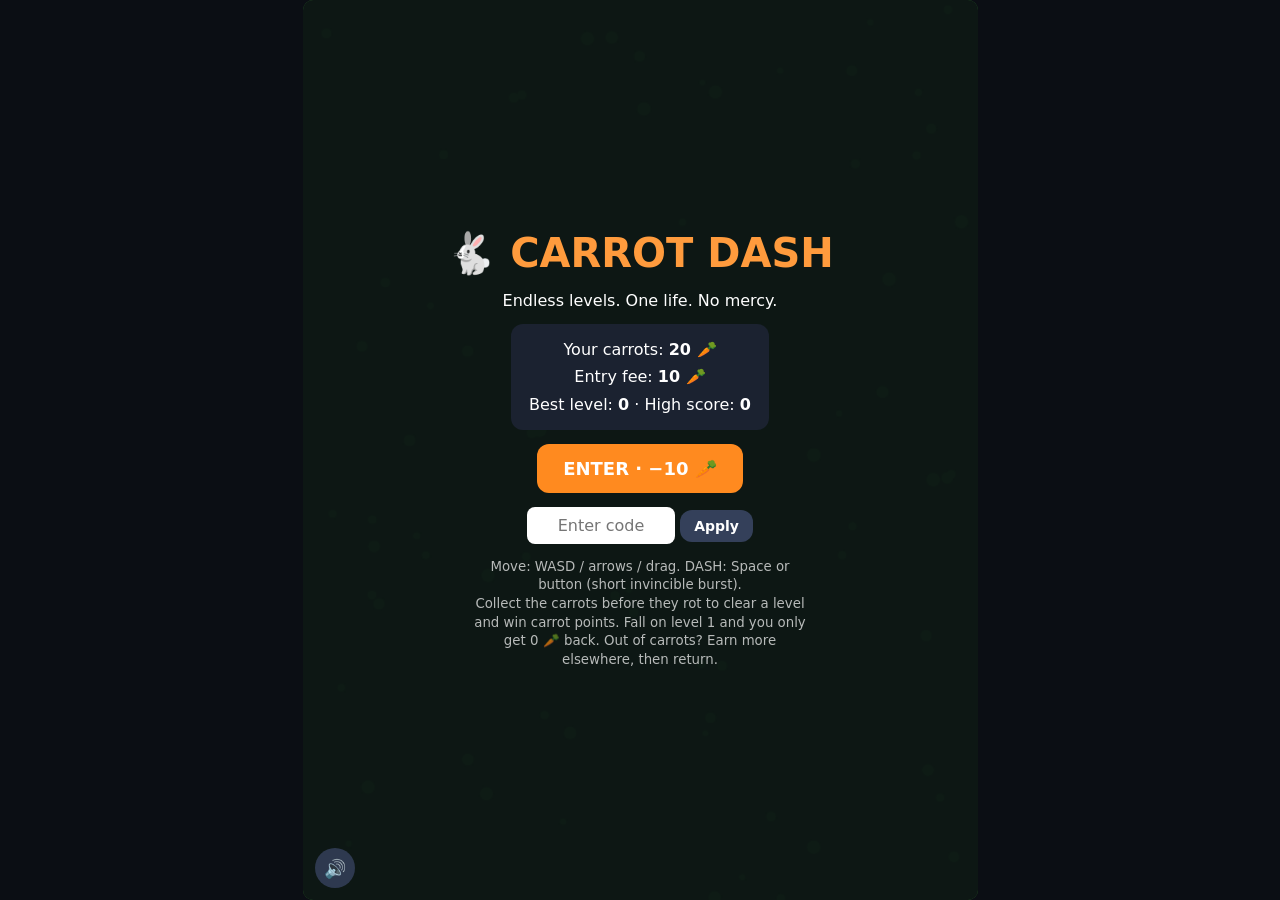
==== games/carrot-dash/index.html @ a55ea1b1 "Add files via upload" ====
<!DOCTYPE html>
<html lang="en"><head><meta charset="utf-8">
<meta name="viewport" content="width=device-width,initial-scale=1,user-scalable=no">
<title>Carrot Dash</title>
<!--
CARROT DASH - single file, no dependencies. Put it on GitHub Pages as index.html.

INTEGRATION (mini-game inside another site/game):
A) iframe: <iframe src="carrot-dash/index.html"></iframe>
   Game -> host:  {type:'carrot-dash:ready'}, {type:'carrot-dash:delta', amount, balance}, {type:'carrot-dash:exit'}, {type:'carrot-dash:out-of-carrots'} (balance < entry fee: send the player out so they earn carrots elsewhere)
   Host -> game:  iframe.contentWindow.postMessage({type:'carrot-dash:balance', balance:N}, '*')
   (the host owns the real carrot balance; delta is negative for entry fee, positive for rewards/refund)
B) same page: window.CarrotDash.setBalance(n); window.CarrotDash.onChange=(delta,balance)=>{...}
Standalone it saves balance/best score in localStorage (starts with 20 carrots).
-->
<style>
html,body{margin:0;height:100%;background:#0b0e14;color:#fff;font-family:system-ui,Arial,sans-serif;overflow:hidden;touch-action:none;user-select:none}
#wrap{height:100%;display:flex;align-items:center;justify-content:center}
#box{position:relative;height:min(100vh,133.33vw);aspect-ratio:3/4}
canvas{width:100%;height:100%;display:block;border-radius:10px}
#ui{position:absolute;inset:0;display:flex;flex-direction:column;align-items:center;justify-content:center;gap:14px;text-align:center;background:rgba(8,10,16,.86);padding:20px;border-radius:10px}
h1{margin:0;font-size:clamp(26px,7vw,40px);color:#ff9b3d}
.stat{background:#1b2230;border-radius:12px;padding:12px 18px;line-height:1.7}
button{font:700 18px system-ui;padding:14px 26px;border:0;border-radius:12px;background:#ff8a1f;color:#fff;cursor:pointer}
button.alt{background:#34405a}button:disabled{background:#555;cursor:not-allowed}
input{font:16px system-ui;padding:9px;border-radius:8px;border:0;text-align:center}
#mute{position:absolute;left:12px;bottom:12px;width:40px;height:40px;padding:0;font-size:18px;border-radius:50%;background:rgba(52,64,90,.85);z-index:5}
small{opacity:.7;max-width:340px;line-height:1.4}
#dashbtn{display:none;position:absolute;right:14px;bottom:14px;width:74px;height:74px;border-radius:50%;background:rgba(255,138,31,.75);font-size:15px;padding:0}
@media(pointer:coarse){#dashbtn{display:block}}
</style></head><body>
<div id="wrap"><div id="box"><canvas id="c"></canvas><button id="dashbtn">DASH</button><button id="mute">🔊</button><div id="ui"></div></div></div>
<script>
(()=>{
const W=480,H=640,FEE=10,cv=document.getElementById('c'),ctx=cv.getContext('2d'),$=id=>document.getElementById(id);
cv.width=W;cv.height=H;ctx.textAlign='center';ctx.textBaseline='middle';
const embedded=window.parent!==window;
const store={get:(k,d)=>{try{const v=localStorage.getItem(k);return v==null?d:+v}catch(e){return d}},set:(k,v)=>{try{localStorage.setItem(k,v)}catch(e){}}};
let bal=embedded?0:store.get('cd_bal',20);
const API=window.CarrotDash={onChange:null,getBalance:()=>bal,setBalance(n){bal=+n||0;if(!embedded)store.set('cd_bal',bal);cur&&cur()}};
function change(d){bal+=d;if(!embedded)store.set('cd_bal',bal);
 if(embedded)parent.postMessage({type:'carrot-dash:delta',amount:d,balance:bal},'*');
 if(API.onChange)API.onChange(d,bal)}
addEventListener('message',e=>{const m=e.data;if(m&&m.type==='carrot-dash:balance'){bal=+m.balance||0;cur&&cur()}});
if(embedded)parent.postMessage({type:'carrot-dash:ready'},'*');

const WORLDS=[
 {n:'Sunny Meadow',bg:'#2f6b2f',dot:'#3b8a3b',en:['fox','bounce']},
 {n:'Midnight Forest',bg:'#14223a',dot:'#1d3252',en:['fox','hawk'],dark:1},
 {n:'Haunted Farm',bg:'#6b5a2f',dot:'#80703d',en:['bounce','beam']},
 {n:'Frozen Peaks',bg:'#bcd6e6',dot:'#e3f1fa',en:['wolf','hawk'],ice:1},
 {n:'Spooky Graveyard',bg:'#2a1f3a',dot:'#3b2c52',en:['ghost','bounce']},
 {n:'Volcano Core',bg:'#4a1410',dot:'#7a2a14',en:['meteor','wolf']},
 {n:'Crystal Cave',bg:'#251b3d',dot:'#4a3a85',en:['bat','snake']},
 {n:'Dune Sands',bg:'#c9a35a',dot:'#dbb878',en:['snake','fox','beam']},
 {n:'Toxic Swamp',bg:'#2d4a2a',dot:'#4b7a30',en:['snake','ghost','bounce']},
 {n:'Robot Factory',bg:'#3a3f4a',dot:'#596070',en:['turret','beam','bounce']},
 {n:'Neon City',bg:'#140a2e',dot:'#4a1f8f',en:['bat','turret','hawk']},
 {n:'Storm Sky',bg:'#2b3a55',dot:'#46608a',en:['hawk','meteor','bat']},
 {n:'Candy Land',bg:'#d77ab0',dot:'#f4a9d2',en:['spin','bounce','fox']},
 {n:'Blood Moon',bg:'#2a0a14',dot:'#511426',en:['wolf','ghost','hawk'],dark:1},
 {n:'Void Realm',bg:'#06061a',dot:'#1d1d55',en:['spin','meteor','turret','bat'],dark:1}];
const DEV_CODE='rahal'; // remove or change before the public launch
const REFUND_L1=0; // carrots refunded if you die before clearing level 1 (0 = nothing)
const dots=Array.from({length:70},()=>[Math.random()*W,Math.random()*H,2+Math.random()*3]);
let dev=store.get('cd_dev',0),sl=store.get('cd_sl',1),AC=null,mute=store.get('cd_mute',0);
const keys={};let ptr=null,st='menu',g=null,cur=null,last=0,parts=[],shake=0;
addEventListener('keydown',e=>{if(e.target.tagName==='INPUT')return;ac();keys[e.code]=1;if(e.code==='KeyM')$('mute').click();if(e.code==='Space'){dash();e.preventDefault()}if(e.code.startsWith('Arrow'))e.preventDefault()});addEventListener('pointerdown',()=>ac());
addEventListener('keyup',e=>keys[e.code]=0);
const pp=e=>{const r=cv.getBoundingClientRect();return{x:(e.clientX-r.left)*W/r.width,y:(e.clientY-r.top)*H/r.height-(e.pointerType==='touch'?45:0)}};
cv.addEventListener('pointerdown',e=>{ptr=pp(e)});cv.addEventListener('pointermove',e=>{if(ptr)ptr=pp(e)});
addEventListener('pointerup',()=>ptr=null);
$('dashbtn').addEventListener('pointerdown',e=>{e.stopPropagation();dash()});
function ac(){if(!AC){try{AC=new(window.AudioContext||window.webkitAudioContext)()}catch(e){}}if(AC&&AC.state==='suspended')AC.resume();return AC}
function tone(f,d,ty='square',v=.05,sl2=0,dl=0){if(mute)return;const a=ac();if(!a)return;const o=a.createOscillator(),gn=a.createGain(),t=a.currentTime+dl;o.type=ty;o.frequency.setValueAtTime(f,t);if(sl2)o.frequency.exponentialRampToValueAtTime(Math.max(20,f*sl2),t+d);gn.gain.setValueAtTime(v,t);gn.gain.exponentialRampToValueAtTime(.0001,t+d);o.connect(gn);gn.connect(a.destination);o.start(t);o.stop(t+d)}
const SFX={pick:c=>tone(520+c*90,.12,'square',.05,1.6),dash:()=>tone(300,.18,'sawtooth',.04,3),warn:()=>tone(880,.06,'square',.03),boom:()=>tone(110,.3,'sawtooth',.07,.3),
 clear:()=>[523,659,784,1047].forEach((f,i)=>tone(f,.18,'triangle',.07,0,i*.09)),die:()=>tone(400,.7,'sawtooth',.07,.1),start:()=>[392,523].forEach((f,i)=>tone(f,.15,'square',.05,0,i*.1)),rot:()=>tone(160,.15,'triangle',.04,.6),item:()=>[660,880,1100].forEach((f,i)=>tone(f,.1,'triangle',.06,0,i*.07))};
const sfx=(n,a)=>SFX[n](a);
const mb=$('mute');mb.textContent=mute?'🔇':'🔊';mb.onclick=()=>{mute^=1;store.set('cd_mute',mute);mb.textContent=mute?'🔇':'🔊';mb.blur()};
let ms=0;
function mus(){let dly=260;if(st==='play'&&g&&!g.cl){const sc=[0,3,5,7,10],root=[110,98,123,131,104,87,117,92,98,139,147,124,110,82,73][(g.L-1)%15],n=sc[(ms*3+(ms>>2))%5];if(ms%2===0)tone(root*Math.pow(2,n/12),.14,'triangle',.05);if(ms%4===0)tone(root,.22,'sine',.07);ms++;dly=Math.max(105,200-g.L*4)}setTimeout(mus,dly)}
function broke(){return !dev&&bal<FEE?`<div class=stat style="border:1px solid #e55">Out of carrots!<br>Earn <b>${FEE} 🥕</b> in other ways, then come back.</div><button id=lv class=alt>${embedded?'Leave the game':'OK'}</button>`:''}
function codeUI(){return dev?`<div class=stat style="border:1px solid #ff8a1f">🛠 TEST MODE · free entry, no carrots won<br>Start at level <input id=sl type=number min=1 max=99 value=${sl} style="width:60px"> <button id=off class=alt style="font-size:13px;padding:6px 12px">Exit</button></div>`:`<div><input id=code placeholder="Enter code" autocomplete=off style="width:130px"> <button id=ap class=alt style="font-size:14px;padding:8px 14px">Apply</button></div>`}
function bindCode(){const a=$('ap');if(a)a.onclick=()=>{if($('code').value.trim().toLowerCase()===DEV_CODE){dev=1;store.set('cd_dev',1);cur()}else{$('code').value='';$('code').placeholder='Wrong code'}};
 const o=$('off');if(o)o.onclick=()=>{dev=0;store.set('cd_dev',0);cur()};
 const lv=$('lv');if(lv)lv.onclick=()=>{if(embedded)parent.postMessage({type:'carrot-dash:exit',reason:'no-carrots'},'*');else if(API.onNeedCarrots)API.onNeedCarrots()}}

const show=h=>{$('ui').innerHTML=h;$('ui').style.display='flex'},hide=()=>$('ui').style.display='none';
function menu(){st='menu';cur=menu;
 show(`<h1>🐇 CARROT DASH</h1><p style="margin:0">Endless levels. One life. No mercy.</p>
 <div class=stat>Your carrots: <b>${bal} 🥕</b><br>Entry fee: <b>${FEE} 🥕</b><br>Best level: <b>${store.get('cd_best',0)}</b> · High score: <b>${store.get('cd_hi',0)}</b></div>
 ${broke()}<button id=go ${dev||bal>=FEE?'':'hidden'}>${dev?'START · FREE (test)':bal<FEE?'Need '+FEE+' 🥕':'ENTER · −'+FEE+' 🥕'}</button>
 ${codeUI()}<small>Move: WASD / arrows / drag. DASH: Space or button (short invincible burst).<br>Collect the carrots before they rot to clear a level and win carrot points. Fall on level 1 and you only get ${REFUND_L1} 🥕 back. Out of carrots? Earn more elsewhere, then return.</small>`);
 $('go').onclick=start;bindCode()}
function over(){st='over';cur=over;if(embedded&&!dev&&bal<FEE)parent.postMessage({type:'carrot-dash:out-of-carrots'},'*');
 show(`<h1>💀 CAUGHT!</h1><div class=stat>Level reached: <b>${g.L}</b><br>Score: <b>${g.score}</b>${g.nb?' · NEW BEST!':''}<br>Carrots won: <b>${dev?'— (test)':'+'+g.earned}</b>${g.ref?'<br>Refund: <b>+'+g.ref+' 🥕</b>':''}<br>Balance: <b>${bal} 🥕</b></div>
 ${broke()}<button id=go ${dev||bal>=FEE?'':'hidden'}>${dev?'TRY AGAIN · FREE (test)':bal<FEE?'Need '+FEE+' 🥕':'TRY AGAIN · −'+FEE+' 🥕'}</button>
 <button id=mn class=alt>${embedded?'Back to room':'Menu'}</button>`);
 $('go').onclick=start;bindCode();$('mn').onclick=()=>embedded?parent.postMessage({type:'carrot-dash:exit'},'*'):menu()}

function start(){if(!dev&&bal<FEE)return;const s=$('sl');if(s)sl=Math.max(1,Math.min(99,+s.value||1));store.set('cd_sl',sl);if(!dev)change(-FEE);hide();ac();sfx('start');
 g={L:0,cleared:0,score:0,earned:0,combo:0,lp:-9,t:0,ref:0,nb:0};level(dev?sl:1);st='play'}
function level(L){const w=WORLDS[(L-1)%WORLDS.length],k=Math.max(1,Math.ceil(L/4)-(w.en.length>2?1:0));
 Object.assign(g,{L,w,sp:Math.min(1+.05*(L-1),2.2),target:L%15===0?10+2*(L/15|0):Math.min(4+L,26),boss:L%15===0,itemDone:0,item:null,slow:0,got:0,carrots:[],en:[],grace:1.3,spawn:0,cl:0,
  r:{x:W/2,y:H*.78,vx:0,vy:0,dash:0,cd:0,fx:0,fy:-1,sh:(g.r&&g.r.sh)||0,mag:0,inv:0}});
 const C={bounce:k+1,beam:Math.min(k,3),ghost:Math.min(k,3),meteor:Math.min(k+1,5),bat:Math.min(k,4),snake:Math.min(k,3),boss:1,spin:Math.min(Math.ceil(k/2),3),turret:Math.min(Math.ceil(k/2),3)};
 (g.boss?['boss','spin']:w.en).forEach(t=>{const n=C[t]||Math.min(k,5);for(let i=0;i<n;i++)g.en.push(mk(t))})}
function far(){let x,y;do{x=Math.random()*W;y=44+Math.random()*(H-44)}while(Math.hypot(x-g.r.x,y-g.r.y)<230);return[x,y]}
function mk(t){const[x,y]=far(),sp=g.sp;
 if(t==='fox'||t==='wolf')return{t,x,y,vx:0,vy:0,r:13,s:(t==='wolf'?95:68)*sp,e:t==='wolf'?'🐺':'🦊'};
 if(t==='bounce'){const a=Math.random()*6.28;return{t,x,y,vx:Math.cos(a)*105*sp,vy:Math.sin(a)*105*sp,r:12,e:'🦔'}}
 if(t==='hawk')return{t,x:-99,y:-99,st:0,tm:.5+Math.random()*2,r:12,e:'🦅',dx:0,dy:1,w:0};
 if(t==='boss')return{t,x:W/2,y:120,r:34,e:['🦊','🦅','👹'][((g.L/15|0)-1)%3],bt:2.5,p:0};
 if(t==='turret')return{t,x,y,r:13,e:'🤖',cd:1+Math.random()*2};
 if(t==='spin'){const R=80+Math.random()*50,cx=R+10+Math.random()*(W-2*R-20),cy=R+50+Math.random()*(H-2*R-60),a=Math.random()*6.28;return{t,R,cx,cy,a,x:cx+Math.cos(a)*R,y:cy+Math.sin(a)*R,r:11,e:'⚙️'}}
 if(t==='snake'){const l=Math.random()<.5;return{t,x:l?-20:W+20,y:0,by:70+Math.random()*(H-130),d:l?1:-1,ph:Math.random()*6,r:12,e:'🐍'}}
 if(t==='bat')return{t,x,y,vx:0,vy:0,tx:x,ty:y,tm:0,r:10,e:'🦇'};
 if(t==='ghost')return{t,x,y,r:13,e:'👻',slow:0};
 if(t==='meteor')return{t,x:0,y:0,s:0,f:0,tm:-Math.random()*2,wt:Math.max(.7,1.2-.03*g.L),R:40};
 return{t:'beam',h:Math.random()<.5,p:0,tm:-Math.random()*1.5,s:0,wt:Math.max(.6,1.15-.03*g.L)}}

function shoot(x,y,a,v){g.en.push({t:'bullet',x,y,vx:Math.cos(a)*v,vy:Math.sin(a)*v,r:6})}
function dash(){if(st!=='play'||!g||g.r.cd>0||g.grace>0)return;g.r.dash=.18;g.r.cd=1.5;sfx('dash');burst(g.r.x,g.r.y,'#ffd27a',8)}
function burst(x,y,c,n){for(let i=0;i<n;i++){const a=Math.random()*6.28,s=40+Math.random()*140;parts.push({x,y,vx:Math.cos(a)*s,vy:Math.sin(a)*s,l:.5,c})}}
function die(){if(st!=='play')return;if(g.r.sh){g.r.sh=0;g.r.inv=1;sfx('boom');burst(g.r.x,g.r.y,'#7df',20);return}st='dying';shake=.45;burst(g.r.x,g.r.y,'#ff5050',28);
 sfx('die');if(!dev&&!g.cleared&&REFUND_L1>0){change(REFUND_L1);g.ref=REFUND_L1}
 if(!dev&&g.score>store.get('cd_hi',0)){g.nb=1;store.set('cd_hi',g.score)}
 if(!dev&&g.L>store.get('cd_best',0))store.set('cd_best',g.L);setTimeout(over,850)}

function update(dt){const r=g.r;g.t+=dt;
 if(g.cl>0){g.cl-=dt;if(g.cl<=0)level(g.L+1);return}
 let ax=(keys.ArrowRight||keys.KeyD?1:0)-(keys.ArrowLeft||keys.KeyA?1:0),ay=(keys.ArrowDown||keys.KeyS?1:0)-(keys.ArrowUp||keys.KeyW?1:0);
 if(!ax&&!ay&&ptr){const dx=ptr.x-r.x,dy=ptr.y-r.y,d=Math.hypot(dx,dy);if(d>6){ax=dx/d;ay=dy/d}}
 else{const m=Math.hypot(ax,ay);if(m){ax/=m;ay/=m}}
 if(ax||ay){r.fx=ax;r.fy=ay}
 if(r.dash>0&&!ax&&!ay){ax=r.fx;ay=r.fy}
 const sp=r.dash>0?640:190,ac=r.dash>0?40:(g.w.ice?3:14);
 r.vx+=(ax*sp-r.vx)*Math.min(1,dt*ac);r.vy+=(ay*sp-r.vy)*Math.min(1,dt*ac);
 r.x=Math.max(12,Math.min(W-12,r.x+r.vx*dt));r.y=Math.max(50,Math.min(H-12,r.y+r.vy*dt));
 r.dash-=dt;r.cd-=dt;
 // carrots
 g.spawn-=dt;
 if(g.spawn<=0&&g.carrots.length<3){let x,y;do{x=30+Math.random()*(W-60);y=70+Math.random()*(H-100)}while(Math.hypot(x-r.x,y-r.y)<100);
  g.carrots.push({x,y,l:Math.max(3.8,7-.12*g.L)});g.spawn=.9}
 for(let i=g.carrots.length-1;i>=0;i--){const c=g.carrots[i];c.l-=dt;
  if(c.l<=0){g.carrots.splice(i,1);g.combo=0;sfx('rot');continue}
  if(Math.hypot(c.x-r.x,c.y-r.y)<21){g.carrots.splice(i,1);g.got++;
   g.combo=g.t-g.lp<3?Math.min(g.combo+1,5):1;g.lp=g.t;g.score+=10*g.combo;burst(c.x,c.y,'#ff9b3d',12);sfx('pick',g.combo);if(g.L>=10&&!g.itemDone&&g.got>=Math.ceil(g.target/2)){g.itemDone=1;if(g.boss||Math.random()<.5)g.item={x:60+Math.random()*(W-120),y:100+Math.random()*(H-160),k:g.boss?'shield':['shield','mag','slow'][Math.random()*3|0],l:9}}
   if(g.got>=g.target){const R=g.boss?100+40*((g.L/15|0)-1):12+3*(g.L-1);if(!dev)change(R);g.earned+=dev?0:R;sfx('clear');g.cleared++;g.score+=50;g.cl=1.7;g.en.length=0;g.carrots.length=0;g.rw=R;return}}}
 if(g.item){const it=g.item;it.l-=dt;if(it.l<=0)g.item=null;else if(Math.hypot(it.x-r.x,it.y-r.y)<24){if(it.k==='shield')r.sh=1;else if(it.k==='mag')r.mag=7;else g.slow=5;g.item=null;sfx('item');burst(r.x,r.y,'#7df',16)}}
 if(r.mag>0){r.mag-=dt;for(const c of g.carrots){c.x+=(r.x-c.x)*Math.min(1,dt*2.5);c.y+=(r.y-c.y)*Math.min(1,dt*2.5)}}
 r.inv-=dt;
 if(g.grace>0){g.grace-=dt;return}
 const rd=dt;dt=g.slow>0?dt*.45:dt;g.slow-=rd;g.en=g.en.filter(e=>!e.dead);
 for(const e of g.en){
  if(e.t==='fox'||e.t==='wolf'){const dx=r.x-e.x,dy=r.y-e.y,d=Math.hypot(dx,dy)||1,k=Math.min(1,dt*2.2);
   e.vx+=(dx/d*e.s-e.vx)*k;e.vy+=(dy/d*e.s-e.vy)*k;e.x+=e.vx*dt;e.y+=e.vy*dt}
  else if(e.t==='bounce'){e.x+=e.vx*dt;e.y+=e.vy*dt;
   if(e.x<e.r||e.x>W-e.r){e.vx*=-1;e.x=Math.max(e.r,Math.min(W-e.r,e.x))}
   if(e.y<44+e.r||e.y>H-e.r){e.vy*=-1;e.y=Math.max(44+e.r,Math.min(H-e.r,e.y))}}
  else if(e.t==='hawk'){
   if(e.st===0){e.tm-=dt;if(e.tm<=0){const s=Math.random()*4|0;e.x=s===0?0:s===1?W:Math.random()*W;e.y=s===2?44:s===3?H:44+Math.random()*(H-44);e.st=1;sfx('warn');e.w=Math.max(.55,1-.02*g.L)}}
   else if(e.st===1){e.w-=dt;if(e.w>.3){const dx=r.x-e.x,dy=r.y-e.y,d=Math.hypot(dx,dy)||1;e.dx=dx/d;e.dy=dy/d}if(e.w<=0){e.st=2;sfx('dash')}}
   else{const v=340*Math.min(g.sp,1.5)*dt;e.x+=e.dx*v;e.y+=e.dy*v;if(e.x<-60||e.x>W+60||e.y<-60||e.y>H+60){e.st=0;e.tm=.6+Math.random()*1.4}}}
  else if(e.t==='beam'){e.tm+=dt;if(e.s&&e.tm>e.wt&&!e.f){e.f=1;sfx('boom')}if(e.tm>=0&&!e.s){e.s=1;e.p=e.h?r.y+(Math.random()-.5)*60:r.x+(Math.random()-.5)*60}
   if(e.s&&e.tm>e.wt+.25){e.s=0;e.f=0;e.tm=-(.3+Math.random()*.8)}}
  else if(e.t==='meteor'){e.tm+=dt;if(e.s&&e.tm>e.wt&&!e.f){e.f=1;sfx('boom');shake=.15;burst(e.x,e.y,'#ff9b3d',14)}
   if(e.tm>=0&&!e.s){e.s=1;e.x=Math.max(40,Math.min(W-40,r.x+(Math.random()-.5)*100));e.y=Math.max(80,Math.min(H-40,r.y+(Math.random()-.5)*100))}
   if(e.s&&e.tm>e.wt+.3){e.s=0;e.f=0;e.tm=-(.4+Math.random())}}
  else if(e.t==='snake'){e.x+=e.d*95*g.sp*dt;e.ph+=dt*3;e.y=Math.max(50,Math.min(H-12,e.by+Math.sin(e.ph)*55));if(e.x>W+30||e.x<-30){e.d*=-1;e.by=70+Math.random()*(H-130)}}
  else if(e.t==='bat'){e.tm-=dt;if(e.tm<=0){e.tm=.5+Math.random()*.5;const q=Math.random()<.5;e.tx=q?r.x+(Math.random()-.5)*80:Math.random()*W;e.ty=q?r.y+(Math.random()-.5)*80:44+Math.random()*(H-44)}
   const dx=e.tx-e.x,dy=e.ty-e.y,d=Math.hypot(dx,dy)||1,k=Math.min(1,dt*5);e.vx+=(dx/d*150*g.sp-e.vx)*k;e.vy+=(dy/d*150*g.sp-e.vy)*k;e.x=Math.max(10,Math.min(W-10,e.x+e.vx*dt));e.y=Math.max(50,Math.min(H-10,e.y+e.vy*dt))}
  else if(e.t==='ghost'){const dx=r.x-e.x,dy=r.y-e.y,d=Math.hypot(dx,dy)||1;e.slow=Math.hypot(r.vx,r.vy)>60;const v=(e.slow?30:100)*g.sp*dt;e.x+=dx/d*v;e.y+=dy/d*v}
  else if(e.t==='bullet'){e.x+=e.vx*dt;e.y+=e.vy*dt;if(e.x<-20||e.x>W+20||e.y<30||e.y>H+20)e.dead=1}
  else if(e.t==='turret'){e.cd-=dt;if(e.cd<=0){e.cd=Math.max(1.3,2.7-.04*g.L);shoot(e.x,e.y,Math.atan2(r.y-e.y,r.x-e.x),150*Math.min(g.sp,1.5));sfx('warn')}}
  else if(e.t==='spin'){e.a+=dt*1.6*Math.min(g.sp,1.6);e.x=e.cx+Math.cos(e.a)*e.R;e.y=e.cy+Math.sin(e.a)*e.R}
  else if(e.t==='boss'){e.x=W/2+Math.sin(g.t*.6)*150;e.y=120+Math.sin(g.t*1.1)*35;e.bt-=dt;
   if(e.bt<=0){e.bt=Math.max(1,2.1-.02*g.L);const q=e.p++%3,n=g.L/15|0,v=(130+n*15)*Math.min(g.sp,1.6);
    if(q===0){const a=Math.atan2(r.y-e.y,r.x-e.x),m=2+n;for(let i=0;i<m;i++)shoot(e.x,e.y,a+(i-(m-1)/2)*.22,v)}
    else if(q===1){const m=10+n*2,o=Math.random()*6.28;for(let i=0;i<m;i++)shoot(e.x,e.y,o+i*6.283/m,v*.8)}
    else{for(let i=0;i<5+n;i++)shoot(30+Math.random()*(W-60),44,1.5708,v*.9)}
    sfx('warn')}}
  if(r.dash>0||r.inv>0)continue;
  if(e.t==='beam'){if(e.s&&e.tm>e.wt&&Math.abs((e.h?r.y:r.x)-e.p)<18)return die()}
  else if(e.t==='meteor'){if(e.s&&e.tm>e.wt&&Math.hypot(e.x-r.x,e.y-r.y)<e.R+6)return die()}
  else if((e.t!=='hawk'||e.st===2)&&Math.hypot(e.x-r.x,e.y-r.y)<e.r+9)return die()}}

const em=(c,x,y,s)=>{ctx.font=s+'px serif';ctx.fillText(c,x,y)};
function draw(){ctx.save();
 if(shake>0)ctx.translate((Math.random()-.5)*10,(Math.random()-.5)*10);
 const w=g?g.w:WORLDS[0];ctx.fillStyle=w.bg;ctx.fillRect(0,0,W,H);ctx.fillStyle=w.dot;
 for(const d of dots){ctx.beginPath();ctx.arc(d[0],d[1],d[2],0,6.28);ctx.fill()}
 if(g){const r=g.r;
  for(const c of g.carrots){if(c.l<2&&(c.l*8|0)%2)continue;em('🥕',c.x,c.y+Math.sin(g.t*5+c.x)*2,28)}
  if(g.item){const it=g.item;if(it.l>2||(it.l*8|0)%2)em({shield:'🛡️',mag:'🧲',slow:'⏳'}[it.k],it.x,it.y+Math.sin(g.t*6)*3,30)}
  for(const e of g.en){if(e.t==='beam'||e.t==='meteor'||e.t==='bullet')continue;if(e.t==='spin'){ctx.strokeStyle='rgba(255,255,255,.12)';ctx.lineWidth=1;ctx.beginPath();ctx.arc(e.cx,e.cy,e.R,0,6.28);ctx.stroke()}if(e.t==='hawk'&&e.st===0)continue;if(e.t==='ghost')ctx.globalAlpha=e.slow?.45:1;em(e.e,e.x,e.y,e.t==='boss'?64:28);ctx.globalAlpha=1}
  if(r.dash>0){ctx.globalAlpha=.4;em('🐇',r.x-r.vx*.03,r.y-r.vy*.03,30);ctx.globalAlpha=1}
  if(st!=='dying')em('🐇',r.x,r.y,30);
  if(r.sh){ctx.strokeStyle='#7df';ctx.lineWidth=3;ctx.beginPath();ctx.arc(r.x,r.y,19,0,6.28);ctx.stroke()}
  if(w.dark&&!g.boss){const gr=ctx.createRadialGradient(r.x,r.y,70,r.x,r.y,210);gr.addColorStop(0,'rgba(0,0,12,0)');gr.addColorStop(1,'rgba(0,0,12,.88)');ctx.fillStyle=gr;ctx.fillRect(0,0,W,H)}
  for(const e of g.en){
   if(e.t==='hawk'&&e.st===1){ctx.strokeStyle=`rgba(255,60,60,${e.w<.3?1:.5})`;ctx.lineWidth=e.w<.3?4:2;ctx.setLineDash([8,8]);ctx.beginPath();ctx.moveTo(e.x,e.y);ctx.lineTo(e.x+e.dx*900,e.y+e.dy*900);ctx.stroke();ctx.setLineDash([]);em(e.e,e.x,e.y,28)}
   if(e.t==='beam'&&e.s){const on=e.tm>e.wt;ctx.fillStyle=on?'rgba(255,230,80,.95)':'rgba(255,60,60,.28)';
    if(e.h)ctx.fillRect(0,e.p-(on?8:2),W,on?16:4);else ctx.fillRect(e.p-(on?8:2),0,on?16:4,H)}
   if(e.t==='bullet'){ctx.fillStyle='#ff4fd8';ctx.beginPath();ctx.arc(e.x,e.y,6,0,6.28);ctx.fill();ctx.strokeStyle='#fff';ctx.lineWidth=1.5;ctx.stroke()}
   if(e.t==='meteor'&&e.s){const on=e.tm>e.wt;ctx.beginPath();ctx.arc(e.x,e.y,e.R,0,6.28);
    if(on){ctx.fillStyle='rgba(255,140,30,.9)';ctx.fill();em('💥',e.x,e.y,44)}else{ctx.fillStyle=`rgba(255,60,60,${.12+.25*e.tm/e.wt})`;ctx.fill();ctx.strokeStyle='#ff4040';ctx.lineWidth=2;ctx.stroke()}}}
  ctx.fillStyle='rgba(0,0,0,.55)';ctx.fillRect(0,0,W,40);ctx.fillStyle='#fff';ctx.font='bold 16px system-ui';
  ctx.textAlign='left';ctx.fillText(`LV ${g.L}  🥕 ${g.got}/${g.target}${dev?'  [TEST]':''}`,12,20);
  ctx.textAlign='right';ctx.fillText(`${g.score}${g.combo>1?'  x'+g.combo:''}`,W-12,20);ctx.textAlign='center';
  const bs=g.en.find(e=>e.t==='boss');if(bs){ctx.fillStyle='#400';ctx.fillRect(90,46,300,8);ctx.fillStyle='#e33';ctx.fillRect(90,46,300*(g.target-g.got)/g.target,8);ctx.fillStyle='#fff';ctx.font='12px system-ui';ctx.fillText('BOSS',W/2,66)}
  if(r.mag>0||g.slow>0){ctx.font='14px system-ui';ctx.fillStyle='#fff';ctx.fillText((r.mag>0?'🧲 '+(r.mag|0)+'s  ':'')+(g.slow>0?'⏳ '+(g.slow|0)+'s':''),W/2,H-14)}
  ctx.fillStyle='#ffb347';ctx.fillRect(W/2-40,32,80*Math.max(0,1-Math.max(0,r.cd)/1.5),4);
  if(g.grace>0&&!g.cl){ctx.font='bold 26px system-ui';ctx.fillStyle='#fff';ctx.fillText(`${g.boss?'⚠ BOSS · ':''}Level ${g.L} · ${g.w.n}`,W/2,H/2-60);ctx.font='16px system-ui';ctx.fillText('Get ready…',W/2,H/2-30)}
  if(g.cl>0){ctx.font='bold 34px system-ui';ctx.fillStyle='#fff';ctx.fillText('LEVEL CLEAR!',W/2,H/2-20);ctx.fillStyle='#ffb347';ctx.fillText(dev?'(test mode)':`+${g.rw} 🥕`,W/2,H/2+25)}}
 for(const p of parts){ctx.globalAlpha=Math.max(0,p.l*2);ctx.fillStyle=p.c;ctx.fillRect(p.x,p.y,4,4)}ctx.globalAlpha=1;ctx.restore()}

function loop(t){const dt=Math.min(.05,(t-last)/1000||0);last=t;
 if(st==='play')update(dt);shake-=dt;
 for(let i=parts.length-1;i>=0;i--){const p=parts[i];p.x+=p.vx*dt;p.y+=p.vy*dt;p.l-=dt;if(p.l<=0)parts.splice(i,1)}
 draw();requestAnimationFrame(loop)}
menu();mus();requestAnimationFrame(loop);
})();
</script></body></html>
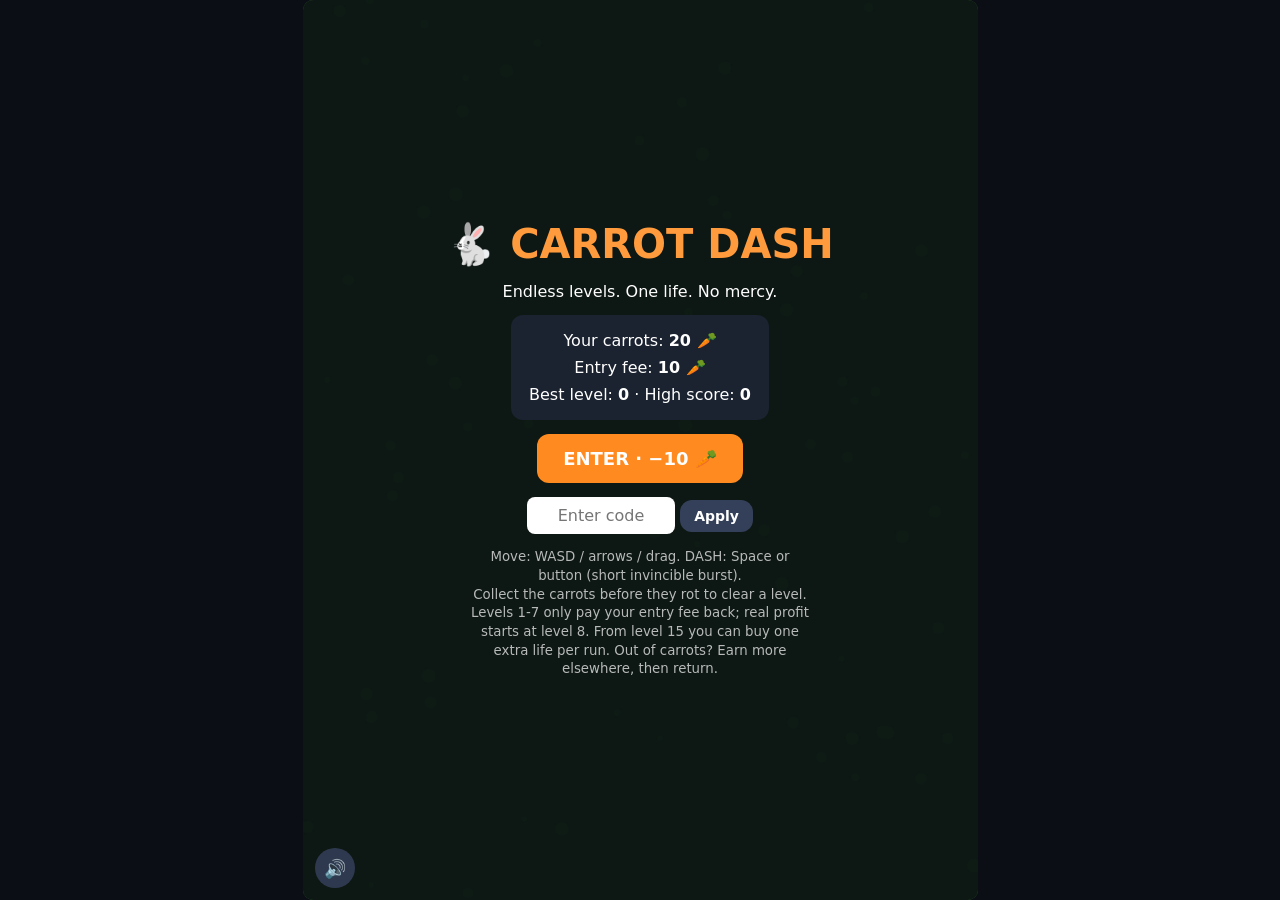
==== commit 79b0ab05: "Update index.html" ====
--- a/games/carrot-dash/index.html
+++ b/games/carrot-dash/index.html
@@ -5,13 +5,21 @@
 <!--
 CARROT DASH - single file, no dependencies. Put it on GitHub Pages as index.html.
 
-INTEGRATION (mini-game inside another site/game):
-A) iframe: <iframe src="carrot-dash/index.html"></iframe>
-   Game -> host:  {type:'carrot-dash:ready'}, {type:'carrot-dash:delta', amount, balance}, {type:'carrot-dash:exit'}, {type:'carrot-dash:out-of-carrots'} (balance < entry fee: send the player out so they earn carrots elsewhere)
-   Host -> game:  iframe.contentWindow.postMessage({type:'carrot-dash:balance', balance:N}, '*')
-   (the host owns the real carrot balance; delta is negative for entry fee, positive for rewards/refund)
-B) same page: window.CarrotDash.setBalance(n); window.CarrotDash.onChange=(delta,balance)=>{...}
-Standalone it saves balance/best score in localStorage (starts with 20 carrots).
+INTEGRATION (mini-game inside another site/game) - iframe only
+The game NEVER decides amounts. It sends requests; YOUR SERVER debits/credits and answers.
+ Game -> host: postMessage({type:'carrot-dash:req', id, op, run, tk, ...}, hostOrigin)
+   op 'enter'  : player pays the entry fee (10). Reply with run (new run id) and tk (signed ticket)
+   op 'clear'  : {level, secs, got} -> server verifies, then pays reward(level) from ITS OWN table
+   op 'revive' : {level}            -> server charges the extra-life price (level>=15, once per run)
+   op 'end'    : {level, cleared}   -> server closes the run
+   also: {type:'carrot-dash:ready'}, {type:'carrot-dash:exit'}, {type:'carrot-dash:out-of-carrots'}
+ Host -> game: postMessage({type:'carrot-dash:res', id, ok, balance, run?, tk?, reward?}, '*')
+   and {type:'carrot-dash:balance', balance} whenever the balance changes elsewhere.
+ SERVER MUST (client code can always be edited): allow one open run per user; accept 'clear' only in order
+   (1,2,3...); reject if secs < 0.8*(target-3) with target=min(4+L,26) (boss levels: 10+2*(L/15|0));
+   enforce a daily cap + rate limit; never trust any amount/balance sent by the client.
+ Fill HOST_ORIGINS below so only your site can talk to the game.
+Standalone (GitHub Pages test): local wallet in localStorage (20 carrots to start) - testing only, no real value.
 -->
 <style>
 html,body{margin:0;height:100%;background:#0b0e14;color:#fff;font-family:system-ui,Arial,sans-serif;overflow:hidden;touch-action:none;user-select:none}
@@ -36,13 +44,29 @@
 cv.width=W;cv.height=H;ctx.textAlign='center';ctx.textBaseline='middle';
 const embedded=window.parent!==window;
 const store={get:(k,d)=>{try{const v=localStorage.getItem(k);return v==null?d:+v}catch(e){return d}},set:(k,v)=>{try{localStorage.setItem(k,v)}catch(e){}}};
-let bal=embedded?0:store.get('cd_bal',20);
-const API=window.CarrotDash={onChange:null,getBalance:()=>bal,setBalance(n){bal=+n||0;if(!embedded)store.set('cd_bal',bal);cur&&cur()}};
-function change(d){bal+=d;if(!embedded)store.set('cd_bal',bal);
- if(embedded)parent.postMessage({type:'carrot-dash:delta',amount:d,balance:bal},'*');
- if(API.onChange)API.onChange(d,bal)}
-addEventListener('message',e=>{const m=e.data;if(m&&m.type==='carrot-dash:balance'){bal=+m.balance||0;cur&&cur()}});
-if(embedded)parent.postMessage({type:'carrot-dash:ready'},'*');
+const HOST_ORIGINS=[]; // e.g. ['https://your-site.com'] - REQUIRED for the iframe integration
+const tgt=HOST_ORIGINS[0]||'*',SALT='cd1',hooks={};
+const hh=s=>{let a=0xdeadbeef,b=0x41c6ce57;for(let i=0;i<s.length;i++){const c=s.charCodeAt(i);a=Math.imul(a^c,2654435761);b=Math.imul(b^c,1597334677)}a=Math.imul(a^a>>>16,2246822507)^Math.imul(b^b>>>13,3266489909);b=Math.imul(b^b>>>16,2246822507)^Math.imul(a^a>>>13,3266489909);return(4294967296*(2097151&b)+(a>>>0)).toString(36)};
+const REWARD_EARLY=[1,1,1,1,2,2,2]; // levels 1-7 return exactly the 10-carrot entry fee, nothing more
+const reward=L=>L%15===0?15+5*((L/15|0)-1):L<=7?REWARD_EARLY[L-1]:Math.min(5,1+((L-8)>>1));
+const reviveCost=L=>20+Math.min(20,L-15);
+let bal=0;
+if(!embedded){try{const v=(localStorage.getItem('cd_bal')||'').split(':');bal=v[1]&&hh(v[0]+SALT)===v[1]?+v[0]:20}catch(e){bal=20}}
+const sbal=()=>{try{localStorage.setItem('cd_bal',bal+':'+hh(bal+SALT))}catch(e){}};
+window.CarrotDash=Object.freeze({on(ev,fn){hooks[ev]=fn}});
+function local(op,d){
+ if(op==='enter'){if(!dev){if(bal<FEE)return{ok:false};bal-=FEE;sbal()}return{ok:true,balance:bal,run:'local'}}
+ if(op==='clear'){const R=dev?0:reward(d.level);bal+=R;sbal();return{ok:true,balance:bal,reward:R}}
+ if(op==='revive'){const c=dev?0:reviveCost(d.level);if(bal<c)return{ok:false};bal-=c;sbal();return{ok:true,balance:bal}}
+ return{ok:true,balance:bal}}
+const pend={};let rid=0;
+function rpc(op,d){if(!embedded)return Promise.resolve(local(op,d));
+ return new Promise(res=>{const id=++rid,o={type:'carrot-dash:req',id,op,...d};if(op!=='enter'&&g){o.run=g.run;o.tk=g.tk}
+  pend[id]=res;parent.postMessage(o,tgt);setTimeout(()=>{if(pend[id]){delete pend[id];res({ok:false})}},8000)})}
+addEventListener('message',e=>{if(e.source!==parent||(HOST_ORIGINS.length&&!HOST_ORIGINS.includes(e.origin)))return;const m=e.data;if(!m||typeof m!=='object')return;
+ if(m.type==='carrot-dash:res'&&pend[m.id]){const f=pend[m.id];delete pend[m.id];if(typeof m.balance==='number')bal=m.balance;f(m)}
+ else if(m.type==='carrot-dash:balance'&&typeof m.balance==='number'){bal=m.balance;cur&&cur()}});
+if(embedded)parent.postMessage({type:'carrot-dash:ready'},tgt);
 
 const WORLDS=[
  {n:'Sunny Meadow',bg:'#2f6b2f',dot:'#3b8a3b',en:['fox','bounce']},
@@ -60,16 +84,20 @@
  {n:'Candy Land',bg:'#d77ab0',dot:'#f4a9d2',en:['spin','bounce','fox']},
  {n:'Blood Moon',bg:'#2a0a14',dot:'#511426',en:['wolf','ghost','hawk'],dark:1},
  {n:'Void Realm',bg:'#06061a',dot:'#1d1d55',en:['spin','meteor','turret','bat'],dark:1}];
-const DEV_CODE='rahal'; // remove or change before the public launch
-const REFUND_L1=0; // carrots refunded if you die before clearing level 1 (0 = nothing)
+const DEV_HASH='2biy4c23qzo'; // hash of the dev code (standalone testing only, never works inside the iframe) - set your own or delete
+
 const dots=Array.from({length:70},()=>[Math.random()*W,Math.random()*H,2+Math.random()*3]);
-let dev=store.get('cd_dev',0),sl=store.get('cd_sl',1),AC=null,mute=store.get('cd_mute',0);
+let dev=embedded?0:store.get('cd_dev',0),sl=store.get('cd_sl',1),AC=null,mute=store.get('cd_mute',0);
 const keys={};let ptr=null,st='menu',g=null,cur=null,last=0,parts=[],shake=0;
 addEventListener('keydown',e=>{if(e.target.tagName==='INPUT')return;ac();keys[e.code]=1;if(e.code==='KeyM')$('mute').click();if(e.code==='Space'){dash();e.preventDefault()}if(e.code.startsWith('Arrow'))e.preventDefault()});addEventListener('pointerdown',()=>ac());
 addEventListener('keyup',e=>keys[e.code]=0);
-const pp=e=>{const r=cv.getBoundingClientRect();return{x:(e.clientX-r.left)*W/r.width,y:(e.clientY-r.top)*H/r.height-(e.pointerType==='touch'?45:0)}};
-cv.addEventListener('pointerdown',e=>{ptr=pp(e)});cv.addEventListener('pointermove',e=>{if(ptr)ptr=pp(e)});
-addEventListener('pointerup',()=>ptr=null);
+const pr=e=>{const r=cv.getBoundingClientRect();return{x:(e.clientX-r.left)*W/r.width,y:(e.clientY-r.top)*H/r.height}};
+let joy=null; // touch = floating virtual joystick, mouse = follow the cursor
+cv.addEventListener('pointerdown',e=>{const q=pr(e);if(e.pointerType==='touch'){if(!joy)joy={id:e.pointerId,ox:q.x,oy:q.y,x:q.x,y:q.y}}else ptr=q});
+cv.addEventListener('pointermove',e=>{const q=pr(e);if(joy&&joy.id===e.pointerId){joy.x=q.x;joy.y=q.y}else if(ptr)ptr=q});
+addEventListener('pointerup',e=>{if(joy&&joy.id===e.pointerId)joy=null;else if(e.pointerType!=='touch')ptr=null});
+addEventListener('pointercancel',e=>{if(joy&&joy.id===e.pointerId)joy=null});
+addEventListener('contextmenu',e=>e.preventDefault());
 $('dashbtn').addEventListener('pointerdown',e=>{e.stopPropagation();dash()});
 function ac(){if(!AC){try{AC=new(window.AudioContext||window.webkitAudioContext)()}catch(e){}}if(AC&&AC.state==='suspended')AC.resume();return AC}
 function tone(f,d,ty='square',v=.05,sl2=0,dl=0){if(mute)return;const a=ac();if(!a)return;const o=a.createOscillator(),gn=a.createGain(),t=a.currentTime+dl;o.type=ty;o.frequency.setValueAtTime(f,t);if(sl2)o.frequency.exponentialRampToValueAtTime(Math.max(20,f*sl2),t+d);gn.gain.setValueAtTime(v,t);gn.gain.exponentialRampToValueAtTime(.0001,t+d);o.connect(gn);gn.connect(a.destination);o.start(t);o.stop(t+d)}
@@ -80,28 +108,29 @@
 let ms=0;
 function mus(){let dly=260;if(st==='play'&&g&&!g.cl){const sc=[0,3,5,7,10],root=[110,98,123,131,104,87,117,92,98,139,147,124,110,82,73][(g.L-1)%15],n=sc[(ms*3+(ms>>2))%5];if(ms%2===0)tone(root*Math.pow(2,n/12),.14,'triangle',.05);if(ms%4===0)tone(root,.22,'sine',.07);ms++;dly=Math.max(105,200-g.L*4)}setTimeout(mus,dly)}
 function broke(){return !dev&&bal<FEE?`<div class=stat style="border:1px solid #e55">Out of carrots!<br>Earn <b>${FEE} 🥕</b> in other ways, then come back.</div><button id=lv class=alt>${embedded?'Leave the game':'OK'}</button>`:''}
-function codeUI(){return dev?`<div class=stat style="border:1px solid #ff8a1f">🛠 TEST MODE · free entry, no carrots won<br>Start at level <input id=sl type=number min=1 max=99 value=${sl} style="width:60px"> <button id=off class=alt style="font-size:13px;padding:6px 12px">Exit</button></div>`:`<div><input id=code placeholder="Enter code" autocomplete=off style="width:130px"> <button id=ap class=alt style="font-size:14px;padding:8px 14px">Apply</button></div>`}
-function bindCode(){const a=$('ap');if(a)a.onclick=()=>{if($('code').value.trim().toLowerCase()===DEV_CODE){dev=1;store.set('cd_dev',1);cur()}else{$('code').value='';$('code').placeholder='Wrong code'}};
+function codeUI(){return embedded?'':dev?`<div class=stat style="border:1px solid #ff8a1f">🛠 TEST MODE · free entry, no carrots won<br>Start at level <input id=sl type=number min=1 max=99 value=${sl} style="width:60px"> <button id=off class=alt style="font-size:13px;padding:6px 12px">Exit</button></div>`:`<div><input id=code placeholder="Enter code" autocomplete=off style="width:130px"> <button id=ap class=alt style="font-size:14px;padding:8px 14px">Apply</button></div>`}
+function bindCode(){const a=$('ap');if(a)a.onclick=()=>{if(!embedded&&hh($('code').value.trim().toLowerCase()+SALT)===DEV_HASH){dev=1;store.set('cd_dev',1);cur()}else{$('code').value='';$('code').placeholder='Wrong code'}};
  const o=$('off');if(o)o.onclick=()=>{dev=0;store.set('cd_dev',0);cur()};
- const lv=$('lv');if(lv)lv.onclick=()=>{if(embedded)parent.postMessage({type:'carrot-dash:exit',reason:'no-carrots'},'*');else if(API.onNeedCarrots)API.onNeedCarrots()}}
+ const lv=$('lv');if(lv)lv.onclick=()=>{if(embedded)parent.postMessage({type:'carrot-dash:exit',reason:'no-carrots'},tgt);else if(hooks.needcarrots)hooks.needcarrots()}}
 
 const show=h=>{$('ui').innerHTML=h;$('ui').style.display='flex'},hide=()=>$('ui').style.display='none';
 function menu(){st='menu';cur=menu;
  show(`<h1>🐇 CARROT DASH</h1><p style="margin:0">Endless levels. One life. No mercy.</p>
  <div class=stat>Your carrots: <b>${bal} 🥕</b><br>Entry fee: <b>${FEE} 🥕</b><br>Best level: <b>${store.get('cd_best',0)}</b> · High score: <b>${store.get('cd_hi',0)}</b></div>
  ${broke()}<button id=go ${dev||bal>=FEE?'':'hidden'}>${dev?'START · FREE (test)':bal<FEE?'Need '+FEE+' 🥕':'ENTER · −'+FEE+' 🥕'}</button>
- ${codeUI()}<small>Move: WASD / arrows / drag. DASH: Space or button (short invincible burst).<br>Collect the carrots before they rot to clear a level and win carrot points. Fall on level 1 and you only get ${REFUND_L1} 🥕 back. Out of carrots? Earn more elsewhere, then return.</small>`);
+ ${codeUI()}<small>Move: WASD / arrows / drag. DASH: Space or button (short invincible burst).<br>Collect the carrots before they rot to clear a level. Levels 1-7 only pay your entry fee back; real profit starts at level 8. From level 15 you can buy one extra life per run. Out of carrots? Earn more elsewhere, then return.</small>`);
  $('go').onclick=start;bindCode()}
-function over(){st='over';cur=over;if(embedded&&!dev&&bal<FEE)parent.postMessage({type:'carrot-dash:out-of-carrots'},'*');
- show(`<h1>💀 CAUGHT!</h1><div class=stat>Level reached: <b>${g.L}</b><br>Score: <b>${g.score}</b>${g.nb?' · NEW BEST!':''}<br>Carrots won: <b>${dev?'— (test)':'+'+g.earned}</b>${g.ref?'<br>Refund: <b>+'+g.ref+' 🥕</b>':''}<br>Balance: <b>${bal} 🥕</b></div>
+function over(){st='over';cur=over;if(embedded&&!dev&&bal<FEE)parent.postMessage({type:'carrot-dash:out-of-carrots'},tgt);
+ show(`<h1>💀 CAUGHT!</h1><div class=stat>Level reached: <b>${g.L}</b><br>Score: <b>${g.score}</b>${g.nb?' · NEW BEST!':''}<br>Carrots won: <b>${dev?'— (test)':'+'+g.earned}</b>${g.bad?'<br><b>Run rejected by the server.</b>':''}<br>Balance: <b>${bal} 🥕</b></div>
  ${broke()}<button id=go ${dev||bal>=FEE?'':'hidden'}>${dev?'TRY AGAIN · FREE (test)':bal<FEE?'Need '+FEE+' 🥕':'TRY AGAIN · −'+FEE+' 🥕'}</button>
  <button id=mn class=alt>${embedded?'Back to room':'Menu'}</button>`);
- $('go').onclick=start;bindCode();$('mn').onclick=()=>embedded?parent.postMessage({type:'carrot-dash:exit'},'*'):menu()}
-
-function start(){if(!dev&&bal<FEE)return;const s=$('sl');if(s)sl=Math.max(1,Math.min(99,+s.value||1));store.set('cd_sl',sl);if(!dev)change(-FEE);hide();ac();sfx('start');
- g={L:0,cleared:0,score:0,earned:0,combo:0,lp:-9,t:0,ref:0,nb:0};level(dev?sl:1);st='play'}
+ $('go').onclick=start;bindCode();$('mn').onclick=()=>embedded?parent.postMessage({type:'carrot-dash:exit'},tgt):menu()}
+
+function start(){const s=$('sl');if(s)sl=Math.max(1,Math.min(99,+s.value||1));store.set('cd_sl',sl);if(!dev&&bal<FEE)return;const b=$('go');if(b)b.disabled=true;
+ rpc('enter',{}).then(x=>{if(!x.ok){if(b){b.disabled=false;b.textContent='Entry refused - try again'}return}
+  hide();ac();sfx('start');g={L:0,cleared:0,score:0,earned:0,combo:0,lp:-9,t:0,nb:0,run:x.run,tk:x.tk,rev:0,bad:0,pend:0};level(dev?sl:1);st='play'})}
 function level(L){const w=WORLDS[(L-1)%WORLDS.length],k=Math.max(1,Math.ceil(L/4)-(w.en.length>2?1:0));
- Object.assign(g,{L,w,sp:Math.min(1+.05*(L-1),2.2),target:L%15===0?10+2*(L/15|0):Math.min(4+L,26),boss:L%15===0,itemDone:0,item:null,slow:0,got:0,carrots:[],en:[],grace:1.3,spawn:0,cl:0,
+ Object.assign(g,{t0:g.t,L,w,sp:Math.min(1+.04*(L-1),1.8),target:L%15===0?10+2*(L/15|0):Math.min(4+L,26),boss:L%15===0,itemDone:0,item:null,slow:0,got:0,carrots:[],en:[],grace:1.3,spawn:0,cl:0,
   r:{x:W/2,y:H*.78,vx:0,vy:0,dash:0,cd:0,fx:0,fy:-1,sh:(g.r&&g.r.sh)||0,mag:0,inv:0}});
  const C={bounce:k+1,beam:Math.min(k,3),ghost:Math.min(k,3),meteor:Math.min(k+1,5),bat:Math.min(k,4),snake:Math.min(k,3),boss:1,spin:Math.min(Math.ceil(k/2),3),turret:Math.min(Math.ceil(k/2),3)};
  (g.boss?['boss','spin']:w.en).forEach(t=>{const n=C[t]||Math.min(k,5);for(let i=0;i<n;i++)g.en.push(mk(t))})}
@@ -122,19 +151,28 @@
 function shoot(x,y,a,v){g.en.push({t:'bullet',x,y,vx:Math.cos(a)*v,vy:Math.sin(a)*v,r:6})}
 function dash(){if(st!=='play'||!g||g.r.cd>0||g.grace>0)return;g.r.dash=.18;g.r.cd=1.5;sfx('dash');burst(g.r.x,g.r.y,'#ffd27a',8)}
 function burst(x,y,c,n){for(let i=0;i<n;i++){const a=Math.random()*6.28,s=40+Math.random()*140;parts.push({x,y,vx:Math.cos(a)*s,vy:Math.sin(a)*s,l:.5,c})}}
-function die(){if(st!=='play')return;if(g.r.sh){g.r.sh=0;g.r.inv=1;sfx('boom');burst(g.r.x,g.r.y,'#7df',20);return}st='dying';shake=.45;burst(g.r.x,g.r.y,'#ff5050',28);
- sfx('die');if(!dev&&!g.cleared&&REFUND_L1>0){change(REFUND_L1);g.ref=REFUND_L1}
- if(!dev&&g.score>store.get('cd_hi',0)){g.nb=1;store.set('cd_hi',g.score)}
- if(!dev&&g.L>store.get('cd_best',0))store.set('cd_best',g.L);setTimeout(over,850)}
+function die(){if(st!=='play')return;if(g.r.sh){g.r.sh=0;g.r.inv=1;sfx('boom');burst(g.r.x,g.r.y,'#7df',20);return}
+ st='dying';shake=.45;burst(g.r.x,g.r.y,'#ff5050',28);sfx('die');const rv=g.L>=15&&!g.rev;setTimeout(rv?askRevive:finish,rv?650:850)}
+function askRevive(){cur=askRevive;const c=reviveCost(g.L),can=dev||bal>=c;
+ show(`<h1>💀 CAUGHT!</h1><div class=stat>Level <b>${g.L}</b> · ${g.got}/${g.target} 🥕 collected<br>Extra life (one per run): <b>${dev?'FREE (test)':c+' 🥕'}</b><br>Balance: <b>${bal} 🥕</b></div>
+ <button id=rv ${can?'':'disabled'}>${can?'REVIVE'+(dev?'':' · −'+c+' 🥕'):'Need '+c+' 🥕'}</button><button id=gu class=alt>Give up</button>`);
+ $('rv').onclick=()=>{$('rv').disabled=true;rpc('revive',{level:g.L}).then(x=>{if(!x.ok){finish();return}g.rev=1;hide();revive()})};$('gu').onclick=finish}
+function revive(){const r=g.r;r.x=W/2;r.y=H*.78;r.vx=r.vy=0;r.inv=2.5;g.grace=1;sfx('item');g.en=g.en.filter(e=>e.t!=='bullet');
+ for(const e of g.en){if(e.t==='hawk'){e.st=0;e.tm=1.2}else if(e.t==='beam'||e.t==='meteor'){e.s=0;e.f=0;e.tm=-1.2}
+  else if(Math.hypot(e.x-r.x,e.y-r.y)<170&&!['boss','spin','turret','snake'].includes(e.t)){const[x,y]=far();e.x=x;e.y=y}}
+ st='play'}
+function finish(){if(!dev&&g.score>store.get('cd_hi',0)){g.nb=1;store.set('cd_hi',g.score)}
+ if(!dev&&g.L>store.get('cd_best',0))store.set('cd_best',g.L);if(embedded)rpc('end',{level:g.L,cleared:g.cleared});over()}
 
 function update(dt){const r=g.r;g.t+=dt;
- if(g.cl>0){g.cl-=dt;if(g.cl<=0)level(g.L+1);return}
+ if(g.cl>0||g.pend){g.cl-=dt;if(g.cl<=0&&!g.pend)level(g.L+1);return}
  let ax=(keys.ArrowRight||keys.KeyD?1:0)-(keys.ArrowLeft||keys.KeyA?1:0),ay=(keys.ArrowDown||keys.KeyS?1:0)-(keys.ArrowUp||keys.KeyW?1:0);
- if(!ax&&!ay&&ptr){const dx=ptr.x-r.x,dy=ptr.y-r.y,d=Math.hypot(dx,dy);if(d>6){ax=dx/d;ay=dy/d}}
+ if(!ax&&!ay&&joy){const dx=joy.x-joy.ox,dy=joy.y-joy.oy,d=Math.hypot(dx,dy);if(d>8){const m=Math.min(1,d/60);ax=dx/d*m;ay=dy/d*m}}
+ else if(!ax&&!ay&&ptr){const dx=ptr.x-r.x,dy=ptr.y-r.y,d=Math.hypot(dx,dy);if(d>6){ax=dx/d;ay=dy/d}}
  else{const m=Math.hypot(ax,ay);if(m){ax/=m;ay/=m}}
  if(ax||ay){r.fx=ax;r.fy=ay}
  if(r.dash>0&&!ax&&!ay){ax=r.fx;ay=r.fy}
- const sp=r.dash>0?640:190,ac=r.dash>0?40:(g.w.ice?3:14);
+ const sp=r.dash>0?700:235,ac=r.dash>0?40:(g.w.ice?4:14);
  r.vx+=(ax*sp-r.vx)*Math.min(1,dt*ac);r.vy+=(ay*sp-r.vy)*Math.min(1,dt*ac);
  r.x=Math.max(12,Math.min(W-12,r.x+r.vx*dt));r.y=Math.max(50,Math.min(H-12,r.y+r.vy*dt));
  r.dash-=dt;r.cd-=dt;
@@ -146,7 +184,8 @@
   if(c.l<=0){g.carrots.splice(i,1);g.combo=0;sfx('rot');continue}
   if(Math.hypot(c.x-r.x,c.y-r.y)<21){g.carrots.splice(i,1);g.got++;
    g.combo=g.t-g.lp<3?Math.min(g.combo+1,5):1;g.lp=g.t;g.score+=10*g.combo;burst(c.x,c.y,'#ff9b3d',12);sfx('pick',g.combo);if(g.L>=10&&!g.itemDone&&g.got>=Math.ceil(g.target/2)){g.itemDone=1;if(g.boss||Math.random()<.5)g.item={x:60+Math.random()*(W-120),y:100+Math.random()*(H-160),k:g.boss?'shield':['shield','mag','slow'][Math.random()*3|0],l:9}}
-   if(g.got>=g.target){const R=g.boss?100+40*((g.L/15|0)-1):12+3*(g.L-1);if(!dev)change(R);g.earned+=dev?0:R;sfx('clear');g.cleared++;g.score+=50;g.cl=1.7;g.en.length=0;g.carrots.length=0;g.rw=R;return}}}
+   if(g.got>=g.target){sfx('clear');g.cleared++;g.score+=50;g.cl=1.7;g.en.length=0;g.carrots.length=0;g.pend=1;g.rw=0;
+   rpc('clear',{level:g.L,secs:+(g.t-g.t0).toFixed(1),got:g.got}).then(x=>{g.pend=0;if(x.ok){g.rw=x.reward||0;g.earned+=g.rw}else{g.bad=1;finish()}});return}}}
  if(g.item){const it=g.item;it.l-=dt;if(it.l<=0)g.item=null;else if(Math.hypot(it.x-r.x,it.y-r.y)<24){if(it.k==='shield')r.sh=1;else if(it.k==='mag')r.mag=7;else g.slow=5;g.item=null;sfx('item');burst(r.x,r.y,'#7df',16)}}
  if(r.mag>0){r.mag-=dt;for(const c of g.carrots){c.x+=(r.x-c.x)*Math.min(1,dt*2.5);c.y+=(r.y-c.y)*Math.min(1,dt*2.5)}}
  r.inv-=dt;
@@ -212,7 +251,8 @@
   if(r.mag>0||g.slow>0){ctx.font='14px system-ui';ctx.fillStyle='#fff';ctx.fillText((r.mag>0?'🧲 '+(r.mag|0)+'s  ':'')+(g.slow>0?'⏳ '+(g.slow|0)+'s':''),W/2,H-14)}
   ctx.fillStyle='#ffb347';ctx.fillRect(W/2-40,32,80*Math.max(0,1-Math.max(0,r.cd)/1.5),4);
   if(g.grace>0&&!g.cl){ctx.font='bold 26px system-ui';ctx.fillStyle='#fff';ctx.fillText(`${g.boss?'⚠ BOSS · ':''}Level ${g.L} · ${g.w.n}`,W/2,H/2-60);ctx.font='16px system-ui';ctx.fillText('Get ready…',W/2,H/2-30)}
-  if(g.cl>0){ctx.font='bold 34px system-ui';ctx.fillStyle='#fff';ctx.fillText('LEVEL CLEAR!',W/2,H/2-20);ctx.fillStyle='#ffb347';ctx.fillText(dev?'(test mode)':`+${g.rw} 🥕`,W/2,H/2+25)}}
+  if(g.cl>0||g.pend){ctx.font='bold 34px system-ui';ctx.fillStyle='#fff';ctx.fillText('LEVEL CLEAR!',W/2,H/2-20);ctx.fillStyle='#ffb347';ctx.fillText(g.pend?'…':dev?'(test mode)':`+${g.rw} 🥕`,W/2,H/2+25)}}
+ if(joy&&st==='play'){ctx.globalAlpha=.3;ctx.fillStyle='#fff';ctx.beginPath();ctx.arc(joy.ox,joy.oy,60,0,6.28);ctx.fill();const dx=joy.x-joy.ox,dy=joy.y-joy.oy,d=Math.hypot(dx,dy)||1,k=Math.min(1,60/d);ctx.globalAlpha=.6;ctx.beginPath();ctx.arc(joy.ox+dx*k,joy.oy+dy*k,26,0,6.28);ctx.fill();ctx.globalAlpha=1}
  for(const p of parts){ctx.globalAlpha=Math.max(0,p.l*2);ctx.fillStyle=p.c;ctx.fillRect(p.x,p.y,4,4)}ctx.globalAlpha=1;ctx.restore()}
 
 function loop(t){const dt=Math.min(.05,(t-last)/1000||0);last=t;
